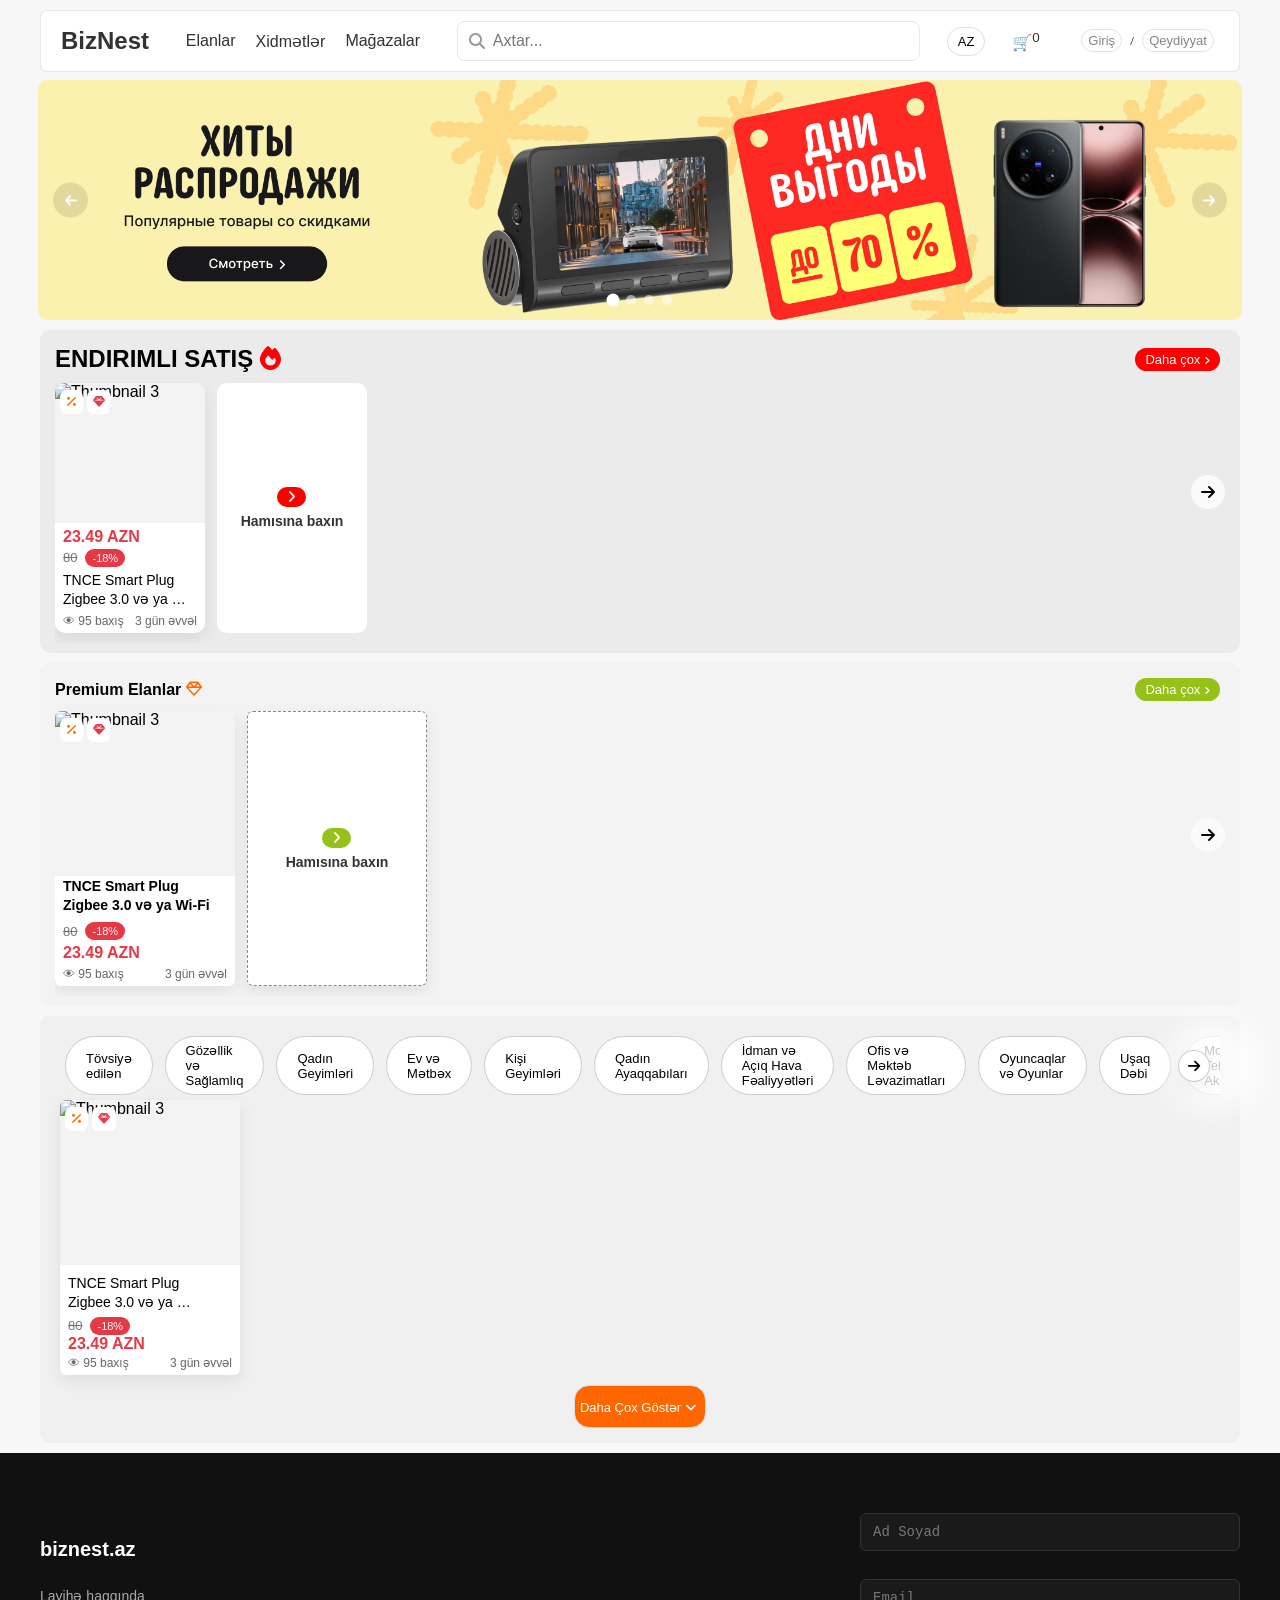
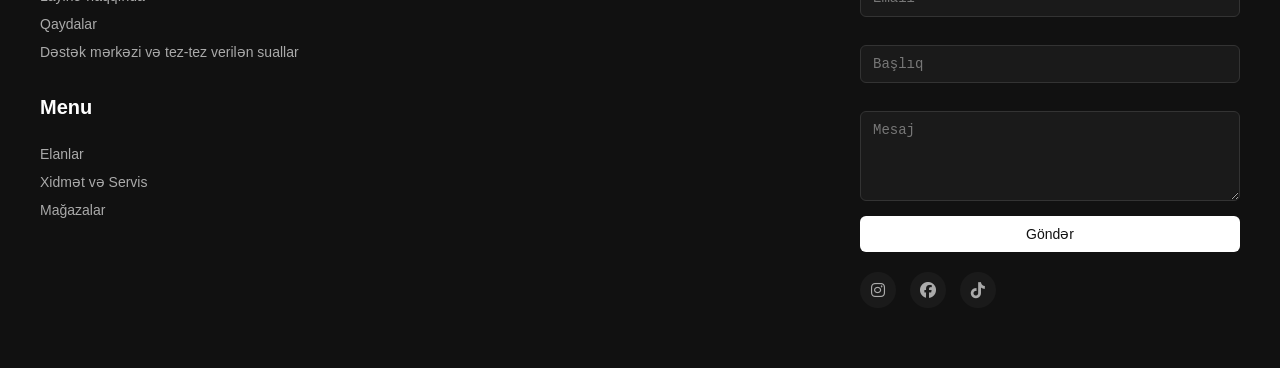
==== index.html @ 7cd404a8 "Update index.html" ====
<!DOCTYPE html>
<html lang="en">
  <head>
    <meta charset="UTF-8" />
    <link rel="stylesheet" href="../css/style.css" />
    <meta name="viewport" content="width=device-width, initial-scale=1.0" />
    <title>BizNest.az Biznesini qur və səndə qazan</title>

    <link
      rel="stylesheet"
      href="https://cdnjs.cloudflare.com/ajax/libs/font-awesome/6.5.0/css/all.min.css"
      crossorigin="anonymous"
      referrerpolicy="no-referrer"
    />
  </head>
  <body>
    <!-- Navbar -->
    <nav>
      <div class="nav-logo"><a href="index.html">BizNest</a></div>
      <div class="nav-section">
        <ul>
          <li><a href="listing.html">Elanlar</a></li>
          <li><a href="service.html">Xidmətlər</a></li>
          <li><a href="shop.html">Mağazalar</a></li>
        </ul>
      </div>

      <div class="nav-search">
        <i class="fa fa-search"></i>
        <input type="text" placeholder="Axtar..." name="search" />
        <button class="search-btn">Axtar</button>
      </div>
      <div class="nav-language">
        <div class="language-dropdown">
          <button class="language-dropbtn">AZ</button>
          <div class="language-dropdown-content">
            <a href="#">RU</a>
            <a href="#">EN</a>
          </div>
        </div>
      </div>
      <div class="nav-basket">
        <a href="../html/basket.html">🛒<sup class="basket-count">0</sup></a>
      </div>
      <div class="nav-auth"><a href="">Giriş</a> / <a href="">Qeydiyyat</a></div>

      <div class="mobile-menu-toggle">☰</div>
    </nav>

    <!-- Top -->
    <!-- =============================================== -->
    <div class="top-go" id="homePageGo">
      <i class="fa-solid fa-angles-up"></i>
    </div>

    <!-- Slider -->
    <!-- =============================================== -->
    <div class="slider-container">
      <div class="slider">
        <div class="slide active transition-fade">
          <a href="" target="_blank"
            ><img src="../img/Sb3c8703e2dda40bcb7cba3b40cbb39a97.jpg" alt="Slider Image 1"
          /></a>
        </div>
        <div class="slide">
          <a href="" target="_blank">
            <img src="../img/Sf6fb794925214e6da2725e05cb0b086co.jpg" alt="Slider Image 2"
          /></a>
        </div>
        <div class="slide">
          <a href="" target="_blank">
            <img src="../img/3aee594c-35b7-4f13-838e-496240efc44e.jpg" alt="Slider Image 2"
          /></a>
        </div>
        <div class="slide">
          <a href="" target="_blank">
            <img src="../img/Sa1764db49e714c8abd85e1c7c9a0e216G.jpg" alt="Slider Image 3"
          /></a>
        </div>
      </div>

      <div class="navigation">
        <button class="nav-btn prev"><i class="fa-solid fa-arrow-left"></i></button>
        <button class="nav-btn next"><i class="fa-solid fa-arrow-right"></i></button>
      </div>

      <div class="dots-container"></div>
    </div>
    <!-- =============================================== -->
    <!-- ENDIRIMLI SATIŞ -->
    <div class="sale-content">
      <div class="cards-header">
        <a href="">
          <div>
            <h2>endirimli satış <i class="fa-solid fa-fire"></i></h2>
          </div>
          <div class="other-products">
            <a href="">Daha çox <i class="fa-solid fa-angle-right"></i></a>
          </div>
        </a>
      </div>
      <div class="right-ox">
        <i class="fa-solid fa-arrow-right"></i>
      </div>
      <div class="sale-cards">
        <div class="mix-card card">
          <div class="premium-card-images">
            <div class="icons">
              <i class="fa-solid fa-percent"></i>
              <i class="fa-solid fa-gem"></i>
            </div>
            <div class="image-indicators"></div>
            <img src="https://picsum.photos/800/400?random=3" alt="Thumbnail 3" />
            <img src="https://picsum.photos/800/400?random=4" alt="Thumbnail 3" />
            <img src="https://picsum.photos/800/400?random=5" alt="Thumbnail 3" />
            <img src="https://picsum.photos/800/400?random=6" alt="Thumbnail 3" />
          </div>
          <div class="card-body">
            <div class="basket">
              <button><i class="fa-solid fa-cart-plus"></i></button>
            </div>
            <a href=""
              ><div class="card-in">
                <div class="price">23.49 AZN</div>
                <div class="pr-card-sale">
                  <span class="old-price">80</span>
                  <span class="discount">-18%</span>
                </div>
                <div class="product-name">TNCE Smart Plug Zigbee 3.0 və ya Wi-Fi</div>
                <div class="card-bottom-info">
                  <p>
                    <span>👁 95 baxış</span>
                    <span>3 gün əvvəl</span>
                  </p>
                </div>
              </div>
            </a>
          </div>
        </div>

        <div class="card see-all-card">
          <a href="">
            <div class="see-all-content">
              <i class="fa-solid fa-angle-right"></i>
              <p>Hamısına baxın</p>
            </div>
          </a>
        </div>
      </div>
    </div>

    <!-- =============================================== -->
    <!-- PREMİUM ELANLAR -->
    <div class="premium-block">
      <div class="premium-block-head">
        <a href="">
          <div>
            <h2>Premium Elanlar <i class="fa-regular fa-gem"></i></h2>
          </div>
          <div class="other-premium-cards">
            <a href="">Daha çox <i class="fa-solid fa-angle-right"></i></a>
          </div>
        </a>
      </div>

      <div class="saga-ox">
        <i class="fa-solid fa-arrow-right"></i>
      </div>
      <div class="premium-cards-lists">
        <div class="mix-card">
          <div class="premium-card-images">
            <div class="icons">
              <i class="fa-solid fa-percent"></i>
              <i class="fa-solid fa-gem"></i>
            </div>
            <div class="image-indicators"></div>
            <img src="https://picsum.photos/800/400?random=3" alt="Thumbnail 3" />
            <img src="https://picsum.photos/800/400?random=4" alt="Thumbnail 3" />
            <img src="https://picsum.photos/800/400?random=5" alt="Thumbnail 3" />
            <img src="https://picsum.photos/800/400?random=6" alt="Thumbnail 3" />
          </div>
          <div class="card-body">
            <div class="basket">
              <button><i class="fa-solid fa-cart-plus"></i></button>
            </div>
            <a href=""
              ><div class="card-in">
                <div class="product-name">TNCE Smart Plug Zigbee 3.0 və ya Wi-Fi</div>

                <div class="pr-card-sale">
                  <span class="old-price">80</span>
                  <span class="discount">-18%</span>
                </div>
                <div class="price">23.49 AZN</div>
                <div class="card-bottom-info">
                  <p>
                    <span>👁 95 baxış</span>
                    <span>3 gün əvvəl</span>
                  </p>
                </div>
              </div>
            </a>
          </div>
        </div>

        <div class="premium-card mix-card a7">
          <a href="">
            <div class="other-premium-list-link">
              <i class="fa-solid fa-angle-right"></i>
              <p>Hamısına baxın</p>
            </div>
          </a>
        </div>
      </div>
    </div>

    <!-- =============================================== -->
    <!-- KATEGORIYALAR BLOKU -->
    <div class="category-block">
      <div class="categories-list">
        <div class="categories">
          <span><a href="">Tövsiyə edilən</a></span>
          <span><a href="">Gözəllik və Sağlamlıq</a></span>
          <span><a href="">Qadın Geyimləri</a></span>
          <span><a href="">Ev və Mətbəx</a></span>
          <span><a href="">Kişi Geyimləri</a></span>
          <span><a href="">Qadın Ayaqqabıları</a></span>
          <span><a href="">İdman və Açıq Hava Fəaliyyətləri</a></span>
          <span><a href="">Ofis və Məktəb Ləvazimatları</a></span>
          <span><a href="">Oyuncaqlar və Oyunlar</a></span>
          <span><a href="">Uşaq Dəbi</a></span>
          <span><a href="">Mobil Telefon və Aksesuarlar</a></span>
          <span><a href="">Komputer və Aksesuarlar</a></span>
          <span><a href="">Elektronika</a></span>
          <span><a href="">Sənaye və Kommersiya</a></span>
          <span><a href="">Ev Heyvanları Ləvazimatları</a></span>
          <span><a href="">Zinət Əşyaları və Aksesuarlar</a></span>
          <span><a href="">Avtomobil</a></span>
          <span><a href="">Musiqi Alətləri</a></span>
          <span><a href="">Çantalar və Baqaj</a></span>
          <span><a href="">Sağlamlıq və Məişət</a></span>
          <span><a href="">Bağ və Bağça</a></span>
          <span><a href="">Alətlər və Ev Təkmilləşdirmə</a></span>
          <span><a href="">Cihazlar</a></span>
          <span><a href="">Körpə və Ana</a></span>
          <span><a href="">Ağıllı Ev</a></span>
          <span><a href="">İncəsənət, Sənətkarlıq və Tikiş</a></span>
          <span><a href="">Kişi Ayaqqabıları</a></span>
          <span><a href="">Uşaq Ayaqqabıları</a></span>
          <span><a href="">Kitablar və Media</a></span>
          <span><a href="">Çimərlik Geyimi</a></span>
          <span><a href="">Mebel</a></span>
          <span><a href="">Kişi Qol Saatlar</a></span>
        </div>
        <div class="category-right-button">
          <i class="fa-solid fa-arrow-right"></i>
        </div>
      </div>

      <div class="mix-card-list">
        <div class="mix-card">
          <div class="premium-card-images">
            <div class="icons">
              <i class="fa-solid fa-percent"></i>
              <i class="fa-solid fa-gem"></i>
            </div>
            <div class="image-indicators"></div>
            <img src="https://picsum.photos/800/400?random=3" alt="Thumbnail 3" />
            <img src="https://picsum.photos/800/400?random=4" alt="Thumbnail 3" />
            <img src="https://picsum.photos/800/400?random=5" alt="Thumbnail 3" />
            <img src="https://picsum.photos/800/400?random=6" alt="Thumbnail 3" />
          </div>
          <div class="card-body">
            <div class="basket">
              <button><i class="fa-solid fa-cart-plus"></i></button>
            </div>
            <a href=""
              ><div class="card-in">
                <div class="product-name">TNCE Smart Plug Zigbee 3.0 və ya Wi-Fi</div>

                <div class="pr-card-sale">
                  <span class="old-price">80</span>
                  <span class="discount">-18%</span>
                </div>
                <div class="price">23.49 AZN</div>
                <div class="card-bottom-info">
                  <p>
                    <span>👁 95 baxış</span>
                    <span>3 gün əvvəl</span>
                  </p>
                </div>
              </div>
            </a>
          </div>
        </div>
      </div>
      <div class="other-mix-cards">
        <button class="other-mix-card-button">
          Daha Çox Göstər<i class="fa-solid fa-angle-down"></i>
        </button>
      </div>
    </div>

    <!-- =============================================== -->
    <!-- FOOTER -->

    <footer>
      <div class="footer-info">
        <h3>biznest.az</h3>
        <p><a href="">Layihə haqqında</a></p>
        <p><a href="">Qaydalar</a></p>
        <p><a href="">Dəstək mərkəzi və tez-tez verilən suallar </a></p>

        <h3>Menu</h3>
        <p><a href="listing.html">Elanlar</a></p>
        <p><a href="service.html">Xidmət və Servis</a></p>
        <p><a href="shop.html">Mağazalar</a></p>
      </div>
      <div class="footer-contact">
        <form action="">
          <input type="text" placeholder="Ad Soyad" /><br />
          <input type="email" placeholder="Email" /><br />
          <input type="text" placeholder="Başlıq" /><br />
          <textarea placeholder="Mesaj"></textarea>
          <button class="message-send">Göndər</button>
        </form>
        <div class="sosial-media">
          <a href=""><i class="fa-brands fa-instagram"></i></a>
          <a href=""><i class="fa-brands fa-facebook"></i></a>
          <a href=""><i class="fa-brands fa-tiktok"></i></a>
        </div>
      </div>
    </footer>

    <script src="../js/navbar.js"></script>
    <script src="../js/slider.js"></script>
    <script src="../js/sale-cards.js"></script>
    <script src="../js/premium-cards.js"></script>
    <script src="../js/categories.js"></script>
    <script src="../js/back-to-top.js"></script>
    <script src="../js/main.js"></script>

  </body>
</html>
---- css/style.css ----
* {
  margin: 0;
  padding: 0;
  box-sizing: border-box;
}

body {
  font-family: 'Arial', sans-serif;
  background-color: rgba(240, 240, 240, 0.5);
}

nav {
  display: flex;
  justify-content: space-between;
  align-items: center;
  padding: 10px 20px;
  font-family: sans-serif;

  position: fixed;
  top: 10px;
  left: 40px;

  width: calc(100% - 80px);
  z-index: 1000;

  background-color: rgba(255, 255, 255, 0.9);
  border: 1px solid rgba(220, 220, 220, 0.7);
  border-radius: 7px;

  /* ✨ əsas hissə */
  transform: translateY(-120%);
  transition: transform 0.35s ease;
}

nav.show {
  transform: translateY(0);
}

nav a {
  text-decoration: none;
  color: rgba(50, 50, 50, 1);
}

.nav-logo {
  font-weight: bold;
  font-size: 24px;
}

.nav-section ul {
  list-style: none;
  display: flex;
  gap: 20px;
  margin: 0;
  padding: 0;
}

.nav-section ul li a {
  text-decoration: none;
  color: rgba(50, 50, 50, 1);
  transition: color 0.3s;
}

.nav-section ul li a:hover {
  color: #256f46;
}

.nav-search {
  display: flex;
  align-items: center;
  position: relative;
  width: 40%;
}

.nav-search input:focus {
  border-color: rgba(59, 70, 229, 0.5);
  box-shadow: 0 0 0 1px rgba(79, 70, 229, 0.25);
}

.nav-search input {
  padding: 10px 90px 10px 35px;
  border: none;
  width: 100%;
  font-size: 16px;
  border-radius: 8px;
  outline: none;
  background-color: white;
  border: 1px solid rgba(230, 230, 230, 1);
}

.nav-search i {
  position: absolute;
  left: 12px;
  top: 50%;
  transform: translateY(-50%);
  color: #999;
}

.search-btn {
  position: absolute;
  right: 6px;
  top: 50%;
  transform: translateY(-50%);
  border: none;
  background: #2e8b57;
  color: #fff;
  padding: 6px 14px;
  border-radius: 6px;
  cursor: pointer;
  font-size: 14px;

  opacity: 0;
  pointer-events: none;
  transition: 0.2s;
}

.search-btn.active {
  opacity: 1;
  pointer-events: auto;
}

.search-btn:hover {
  background: #256f46;
}

.language-dropbtn {
  border: 1px solid #ddd;
  border-radius: 20px;
  padding: 6px 10px;
  font-size: 13px;
  cursor: pointer;
  margin: 0 -10px;
  background-color: #fff;
}

.language-dropdown {
  position: relative;
}

.language-dropdown-content {
  display: none;
  position: absolute;
  background-color: #f9f9f9;
  min-width: 15px;
  left: -15px;
  box-shadow: 0px 8px 16px 0px rgba(0, 0, 0, 0.2);
  font-size: 12px;
  border: 1px solid #ddd;
  border-radius: 20px;
}

.language-dropdown-content a {
  color: black;
  padding: 12px 16px;
  text-decoration: none;
  display: block;
}

.language-dropdown-content a:hover {
  background-color: #f1f1f1;
  border-radius: 20px;
}

.language-dropdown:hover .language-dropdown-content {
  display: block;
}

.nav-auth {
  font-size: 13px;
  font-family: 'Montserrat';
}

.nav-auth a {
  color: rgba(50, 50, 50, 0.6);
  margin: 0 5px;
  font-family: 'Montserrat', sans-serif;
  text-decoration: none;
  border: 1px solid rgba(200, 200, 200, 0.5);
  padding: 3px 6px;
  border-radius: 20px;
}

.mobile-menu-toggle {
  display: none;
  font-size: 28px;
  cursor: pointer;
  color: rgba(50, 50, 50, 1);
}

/* =================================================== */
.top-go {
  position: fixed;
  right: 2px;
  bottom: 20px;
  background-color: #333;
  color: #fff;
  padding: 10px 7px;
  border-radius: 5px;
  cursor: pointer;
  display: none;
  z-index: 9999;
  transition: all 0.2s;
}

.top-go:hover {
  transform: scale(1.1);
  background-color: #000;
}

.top-go i {
  font-size: 12px;
}
/* =================================================== */

.slider-container {
  width: 94%;
  margin-left: 3%;
  position: relative;
  overflow: hidden;
  border-radius: 10px;
  margin-top: 80px;
}

.slider {
  position: relative;
  height: 240px;
}

.slide {
  position: absolute;
  inset: 0;
  opacity: 0;
  transition: opacity 0.5s ease;
}

.slide.active {
  opacity: 1;
  z-index: 2;
}

.slide img {
  width: 100%;
  height: 100%;
  object-fit: cover;
  transition: all 0.2s;
}

.slide img:hover {
  transform: scale(1.01);
}
.navigation {
  position: absolute;
  inset: 0;
  pointer-events: none;
  z-index: 10;
}

.nav-btn {
  position: absolute;
  top: 50%;
  transform: translateY(-50%);
  width: 35px;
  height: 35px;
  border-radius: 50%;
  border: none;
  background: rgba(0, 0, 0, 0.1);
  color: #fff;
  backdrop-filter: blur(4px);
  transition: 0.3s;
  cursor: pointer;
  font-size: 14px;
  pointer-events: auto;
}

.nav-btn:hover {
  background: rgba(0, 0, 0, 0.65);
  transform: translateY(-50%) scale(1.1);
}

.nav-btn.prev {
  left: 15px;
}

.nav-btn.next {
  right: 15px;
}

.dots-container {
  position: absolute;
  bottom: 15px;
  width: 100%;
  display: flex;
  justify-content: center;
  gap: 8px;
  z-index: 10;
}

.dot {
  width: 10px;
  height: 10px;
  background: rgba(255, 255, 255, 0.5);
  border-radius: 50%;
  cursor: pointer;
}

.dot.active {
  background: #fff;
  transform: scale(1.3);
}

/* ==================================================================================== */

.sale-content {
  width: calc(100% - 80px);
  margin: 10px 40px;
  height: auto;
  border-radius: 10px;
  padding: 15px 20px 10px 15px;
  position: relative;
}
.premium-block {
  width: calc(100% - 80px);
  margin: 10px 40px;
  height: auto;
  border-radius: 10px;
  padding: 15px 20px 10px 15px;
  position: relative;
}

.sale-content {
  background-color: rgb(235, 235, 235);
}

.premium-block {
  background-color: rgba(235, 235, 235, 0.4);
}

.cards-header {
  display: flex;
  justify-content: space-between;
  align-items: center;
}
.premium-block-head {
  display: flex;
  justify-content: space-between;
  align-items: center;
}
.cards-header h2 {
  text-transform: uppercase;
}
.cards-header a {
  text-decoration: none;
  color: black;
}

.premium-block-head a {
  text-decoration: none;
  color: black;
}
.other-products {
  background: rgb(255, 0, 0);
  padding: 4px 10px;
  font-size: 13px;
  border-radius: 15px;
}
.other-premium-cards {
  padding: 4px 10px;
  font-size: 13px;
  border-radius: 15px;
  background: rgb(150, 193, 25);
}

.other-products a {
  text-decoration: none;
  color: white;
}

.other-premium-cards a {
  text-decoration: none;
  color: white;
}
.other-products i {
  font-size: 10px;
}

.other-premium-cards i {
  font-size: 10px;
}

.fa-fire {
  color: rgba(255, 0, 0);
}

.sale-cards {
  display: flex;
  gap: 12px;
  overflow-x: auto;
  padding: 10px 0;
  scroll-behavior: smooth;
  flex-wrap: nowrap;
}

.premium-cards-lists {
  display: flex;
  gap: 12px;
  overflow-x: auto;
  padding: 10px 0;
  scroll-behavior: smooth;
  flex-wrap: nowrap;
}

.premium-cards-lists .mix-card {
  flex-shrink: 0;
}

.sale-cards::-webkit-scrollbar {
  height: 4px;
  width: 10%;
}

.premium-cards-lists::-webkit-scrollbar {
  height: 4px;
  width: 10%;
}
.sale-cards::-webkit-scrollbar-thumb {
  background: #ccc;
  border-radius: 10px;
}

.premium-cards-lists::-webkit-scrollbar-thumb {
  background: #ccc;
  border-radius: 10px;
}

.sale-cards .card {
  flex-shrink: 0;
  background: #fff;
  border-radius: 10px;
  overflow: hidden;
  font-family: Arial, sans-serif;
  transition: transform 0.25s, box-shadow 0.25s;
}

.mix-card {
  width: 180px;
  background: #fff;
  border-radius: 6px;
  overflow: hidden;
  position: relative;
  box-shadow: 0 6px 16px rgba(0, 0, 0, 0.08);
  transition: 0.25s ease;
}

.sale-cards .card {
  width: 150px;
}

.sale-cards .card:hover {
  transform: translateY(-2px);
  box-shadow: 0 1px 10px rgba(0, 0, 0, 0.12);
}

.mix-card:hover {
  transform: translateY(-2px);
  box-shadow: 0 1px 10px rgba(0, 0, 0, 0.12);
}

.discount {
  background: #e63946;
  color: #fff;
  font-size: 11px;
  padding: 3px 7px;
  border-radius: 12px;
}

.card-body a {
  height: 100%;
  text-decoration: none;
  color: inherit;
}

.card-in {
  display: flex;
  flex-direction: column;
  justify-content: space-between;
  height: 110px;
  padding: 5px 8px;
}

.price {
  font-size: 16px;
  font-weight: 700;
  color: #e63946;
  margin-bottom: 2px;
}

.old-price {
  font-size: 13px;
  color: rgba(103, 103, 103, 0.88);
  text-decoration: line-through;
}

.product-name {
  font-size: 14px;
  font-weight: 500;
  line-height: 1.35;
  display: -webkit-box;
  -webkit-line-clamp: 2;
  -webkit-box-orient: vertical;
  overflow: hidden;
}

.product-name {
  margin: 4px 0;
  max-width: 132px;
  font-weight: 400;
}

.pr-card-sale {
  display: flex;
  gap: 8px;
  align-items: center;
}

.card-bottom-info p {
  display: flex;
  justify-content: space-between;
  font-size: 12px;
  color: #666;
  align-items: center;
}

.basket {
  position: absolute;
  right: 5px;
  top: 3px;
  z-index: 10;
}

.basket button {
  width: 35px;
  height: 35px;
  background: #111;
  color: #ffffff;
  border: none;
  border-radius: 50%;
  cursor: pointer;
  opacity: 0;
  transition: 0.2s;
}

.mix-card:hover .basket button {
  opacity: 1;
}

.premium-cards-lists .product-name {
  margin: -4px 0 4px 0;
  font-weight: 600;
  max-width: 172px;
}

.right-ox,
.saga-ox {
  position: absolute;
  top: 50%;
  right: 15px;
  transform: translateY(-50%);
  z-index: 10;
  cursor: pointer;
}
.saga-ox i,
.right-ox i {
  padding: 9px 10px;
  background-color: rgba(250, 250, 250, 1);
  border-radius: 50%;
}

.see-all-card {
  flex-shrink: 0;
  display: flex;
  align-items: center;
  justify-content: center;
}

.a7 {
  flex-shrink: 0;
  display: flex;
  align-items: center;
  justify-content: center;
  border: 1px dashed #888 !important;
  min-width: 180px;
}

.see-all-card {
  min-width: 140px;
}

.see-all-card a {
  text-decoration: none;
}

.a7 a {
  text-decoration: none;
}

.see-all-content {
  display: flex;
  flex-direction: column;
  align-items: center;
  justify-content: center;
  gap: 6px;
  padding: 10px;
  text-align: center;
}

.other-premium-list-link {
  display: flex;
  flex-direction: column;
  align-items: center;
  justify-content: center;
  gap: 6px;
  padding: 10px;
  text-align: center;
}

.see-all-content i {
  font-size: 14px;
  color: white;
  padding: 3px 10px;
  border-radius: 10px;
}

.other-premium-list-link i {
  font-size: 14px;
  color: white;
  padding: 3px 10px;
  border-radius: 10px;
  background-color: rgb(150, 193, 25);
}

.see-all-content i {
  background-color: red;
}

.see-all-content p {
  font-size: 14px;
  font-weight: 600;
  color: #333;
  margin: 0;
}

.other-premium-list-link p {
  font-size: 14px;
  font-weight: 600;
  color: #333;
  margin: 0;
}

.premium-block-head h2 {
  font-size: 16px;
}

.premium-block .fa-gem {
  color: #ff6600;
}

/* ========================================================= */

.category-block {
  width: calc(100% - 80px);
  margin: 10px 40px;
  background-color: #f0f0f0;
  border-radius: 10px;
  padding: 15px 20px;
  position: relative;
}

.categories::-webkit-scrollbar {
  display: none;
}

.categories {
  display: flex;
  flex: 1;
  gap: 12px;
  overflow-x: auto;
  padding: 5px;
}
.categories-list {
  display: flex;
  align-items: center;
  position: relative;
}

.categories::-webkit-scrollbar {
  display: none;
}

.categories span {
  display: flex;
  align-items: center;
  justify-content: center;
  border: 1px solid #ccc;
  border-radius: 30px;
  background: #fff;
  max-width: 280px;
}

.categories span a {
  text-decoration: none;
  color: #000;
  font-size: 13px;
  overflow: hidden;
  padding: 6px 20px;
  white-space: normal;
  word-break: keep-all;
}

.categories span:hover {
  background-color: #000;
}

.categories span:hover a {
  color: #fff;
}

.category-right-button {
  position: absolute;
  right: 10px;
  top: 50%;
  transform: translateY(-50%);
  background-color: #fff;
  color: #000;
  padding: 8px 9px;
  border-radius: 50%;
  cursor: pointer;
  display: flex;
  align-items: center;
  justify-content: center;
  z-index: 10;
  border: 1px solid rgba(0, 0, 0, 0.2);
  box-shadow: 20px 0px 30px 30px rgba(255, 255, 255, 0.8), 5px 5px 20px rgba(0, 0, 0, 0.25);
  transition: background-color 0.2s, transform 0.2s;
}

.category-right-button:hover {
  background-color: #f0f0f0;
  transform: translateY(-50%) scale(1.05);
}

.category-right-button i {
  font-size: 14px;
  transition: transform 0.2s;
}

.category-right-button:hover i {
  transform: scale(1.2);
}

/* ========================================================= */
/* ========================================================= */
/* ========================================================= */

.mix-card-list {
  display: grid;
  grid-template-columns: repeat(auto-fill, 180px);
  gap: 18px 10px;
  justify-content: start;
}

.sale-cards .premium-card-images {
  height: 140px;
}

.premium-card-images {
  height: 165px;
  position: relative;
  background: #f3f3f3;
}

.premium-card-images img {
  position: absolute;
  inset: 0;
  width: 100%;
  height: 100%;
  object-fit: cover;
  opacity: 0;
  transition: opacity 0.2s ease;
}

.image-indicators {
  position: absolute;
  top: 2px;
  left: 6px;
  right: 6px;
  display: flex;
  gap: 4px;
  z-index: 5;
  opacity: 0;
  transition: opacity 0.2s ease;
}

.icons {
  position: absolute;
  top: 7px;
  left: 5px;
  display: flex;
  z-index: 10;
  gap: 4px;
}

.icons .fa-gem {
  padding: 6px 6px;
  color: #e63946;
}

.icons .fa-percent {
  padding: 5px 7px;
  color: #fb7701;
}

.icons i {
  background: #fff;
  font-size: 12px;
  border-radius: 7px;
  display: grid;
  justify-content: center;
  align-items: center;
}

.premium-card-images:hover .image-indicators {
  opacity: 1;
}

.image-indicators span {
  flex: 1;
  height: 2px;
  background-color: rgba(255, 255, 255, 0.2);
  overflow: hidden;
  border-radius: 2px;
}

.image-indicators span::after {
  content: '';
  display: block;
  height: 100%;
  width: 0%;
  background-color: #fff;
  transition: width 0.15s ease;
}

.image-indicators span.active::after {
  width: 100%;
}

.premium-card-images img:first-of-type {
  opacity: 1;
}

.other-mix-card-button {
  display: block;
  max-width: 160px;
  height: 43px;
  margin: 10px auto 0;
  padding: 12px 5px;
  font-size: 13px;
  font-weight: 500;
  position: relative;
  color: #fff;
  background: #ff6600;
  border: 1px solid #ddd;
  border-radius: 15px;

  cursor: pointer;
  transition: background-color 0.25s ease, color 0.25s ease, box-shadow 0.25s ease,
    transform 0.2s ease;
}

.other-mix-card-button:hover:not(:disabled) {
  background-color: #cc5200;
  color: #fff;
  transform: scale(1.04);
}

.other-mix-card-button.loading {
  pointer-events: none;
  opacity: 0.5;
}

.fa-angle-down {
  margin: 3px 4px;
}

.other-mix-cards {
  text-align: center;
}
/* ================================================================ */

footer {
  background: #111;
  color: #ccc;
  padding: 60px 40px;

  display: flex;
  justify-content: space-between;
  gap: 60px;
  flex-wrap: wrap;
}
footer a {
  text-decoration: none;
}

.footer-info {
  max-width: 300px;
}

.footer-info h3 {
  font-size: 20px;
  margin-bottom: 16px;
  color: #fff;
  padding: 25px 0 10px;
}

.footer-info p {
  margin-bottom: 10px;
}

.footer-info a {
  color: #aaa;
  text-decoration: none;
  font-size: 14px;
  transition: color 0.25s ease;
}

.footer-info a:hover {
  color: #fff;
}

.footer-contact {
  max-width: 380px;
  width: 100%;
}

.footer-contact form {
  display: flex;
  flex-direction: column;
  gap: 5px;
}

.footer-contact input {
  background: #1a1a1a;
  border: 1px solid #333;
  border-radius: 6px;

  padding: 10px 12px;
  font-size: 14px;
  color: #eee;
  font-family: 'Courier New', Courier, monospace;
}

.footer-contact textarea {
  background: #1a1a1a;
  border: 1px solid #333;
  border-radius: 6px;

  padding: 10px 12px;
  font-size: 14px;
  color: #eee;
  font-family: 'Courier New', Courier, monospace;
  min-height: 90px;
  resize: vertical;
}

.footer-contact textarea::placeholder {
  color: #777;
}

.footer-contact textarea:focus {
  outline: none;
  border-color: #555;
}

.footer-contact input::placeholder {
  color: #777;
}

.footer-contact input:focus {
  outline: none;
  border-color: #555;
}
.message-send {
  margin-top: 10px;

  background: #fff;
  color: #111;
  border: none;
  border-radius: 6px;

  padding: 10px;
  font-size: 14px;
  font-weight: 500;
  cursor: pointer;

  transition: background 0.25s ease, transform 0.2s ease;
}

.message-send:hover {
  background: #ddd;
  transform: translateY(-2px);
}

.sosial-media {
  margin-top: 20px;
  display: flex;
  gap: 14px;
}

.sosial-media a {
  width: 36px;
  height: 36px;

  display: flex;
  align-items: center;
  justify-content: center;

  border-radius: 50%;
  background: #1a1a1a;
  color: #aaa;

  transition: background 0.25s ease, color 0.25s ease, transform 0.2s ease;
}

.sosial-media a:hover {
  background: #fff;
  color: #111;
  transform: translateY(-2px);
}

.basket:active i {
  color: #997a00;
}
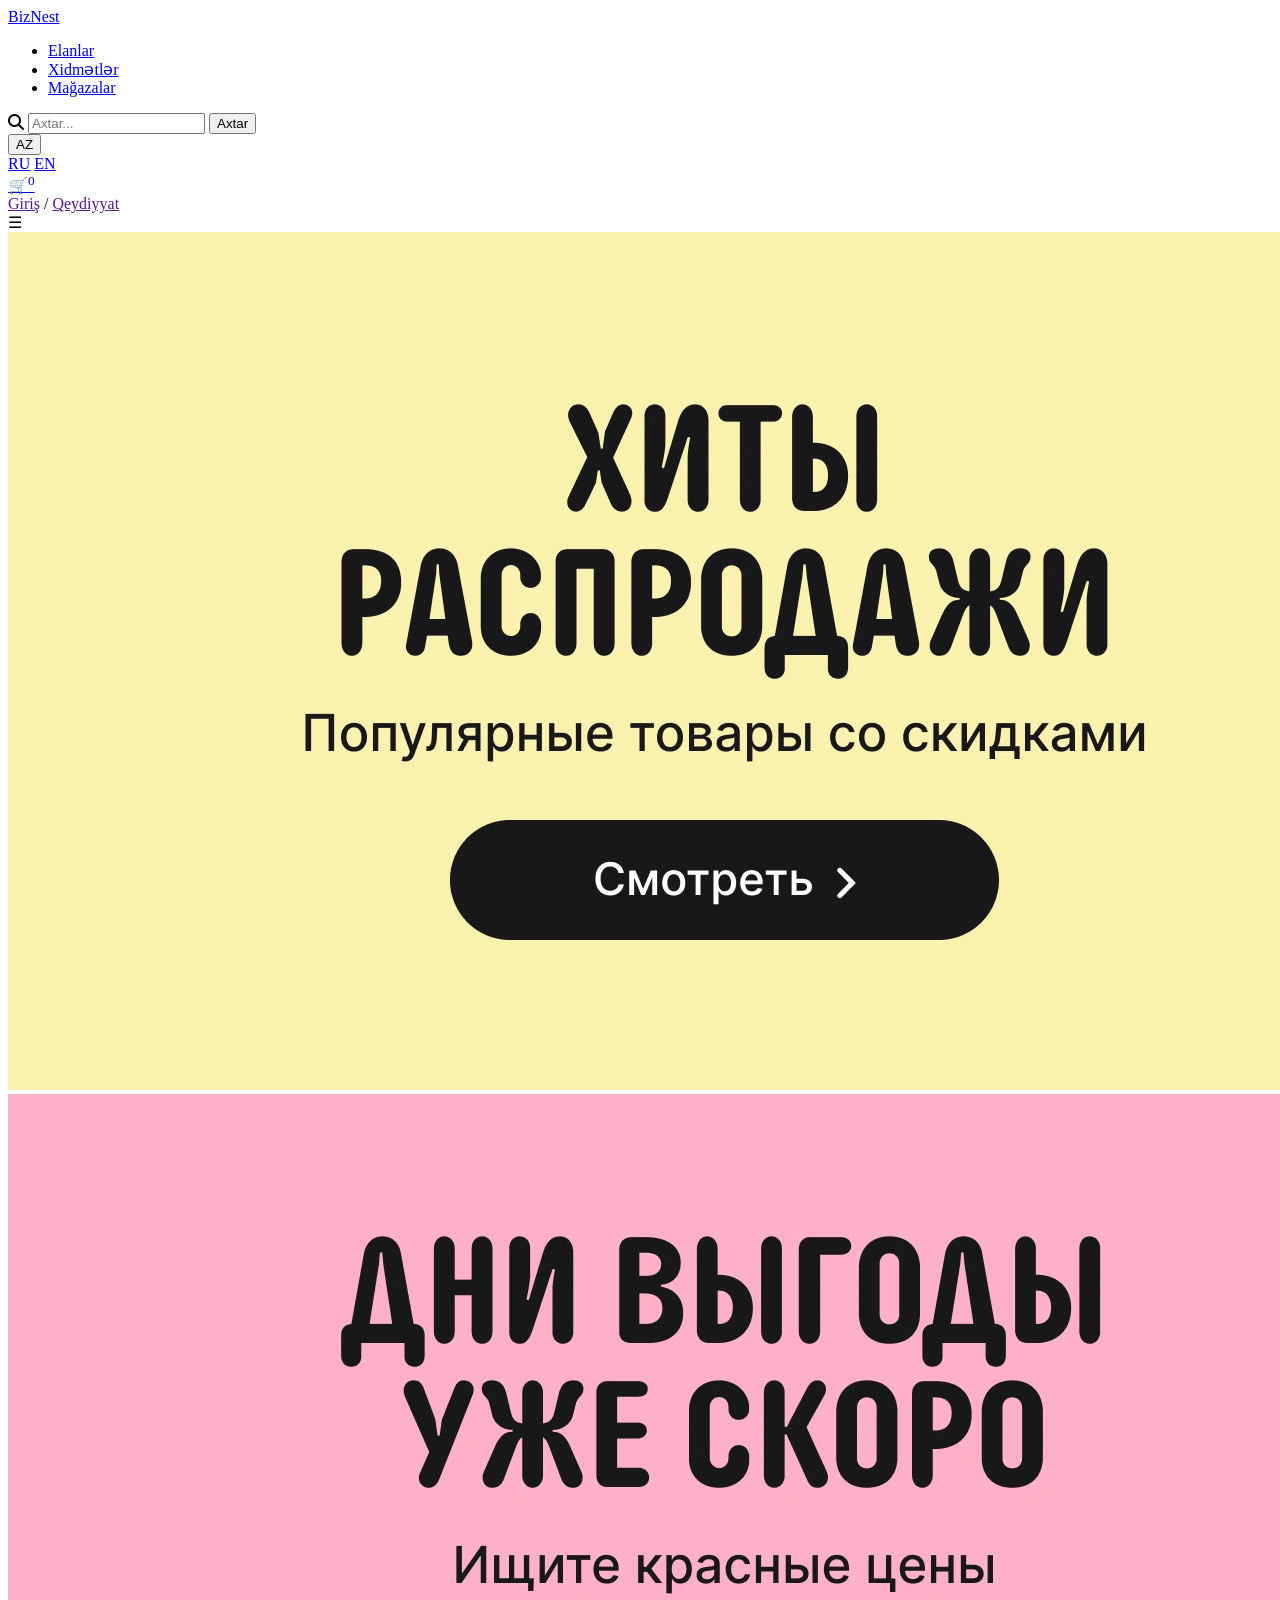
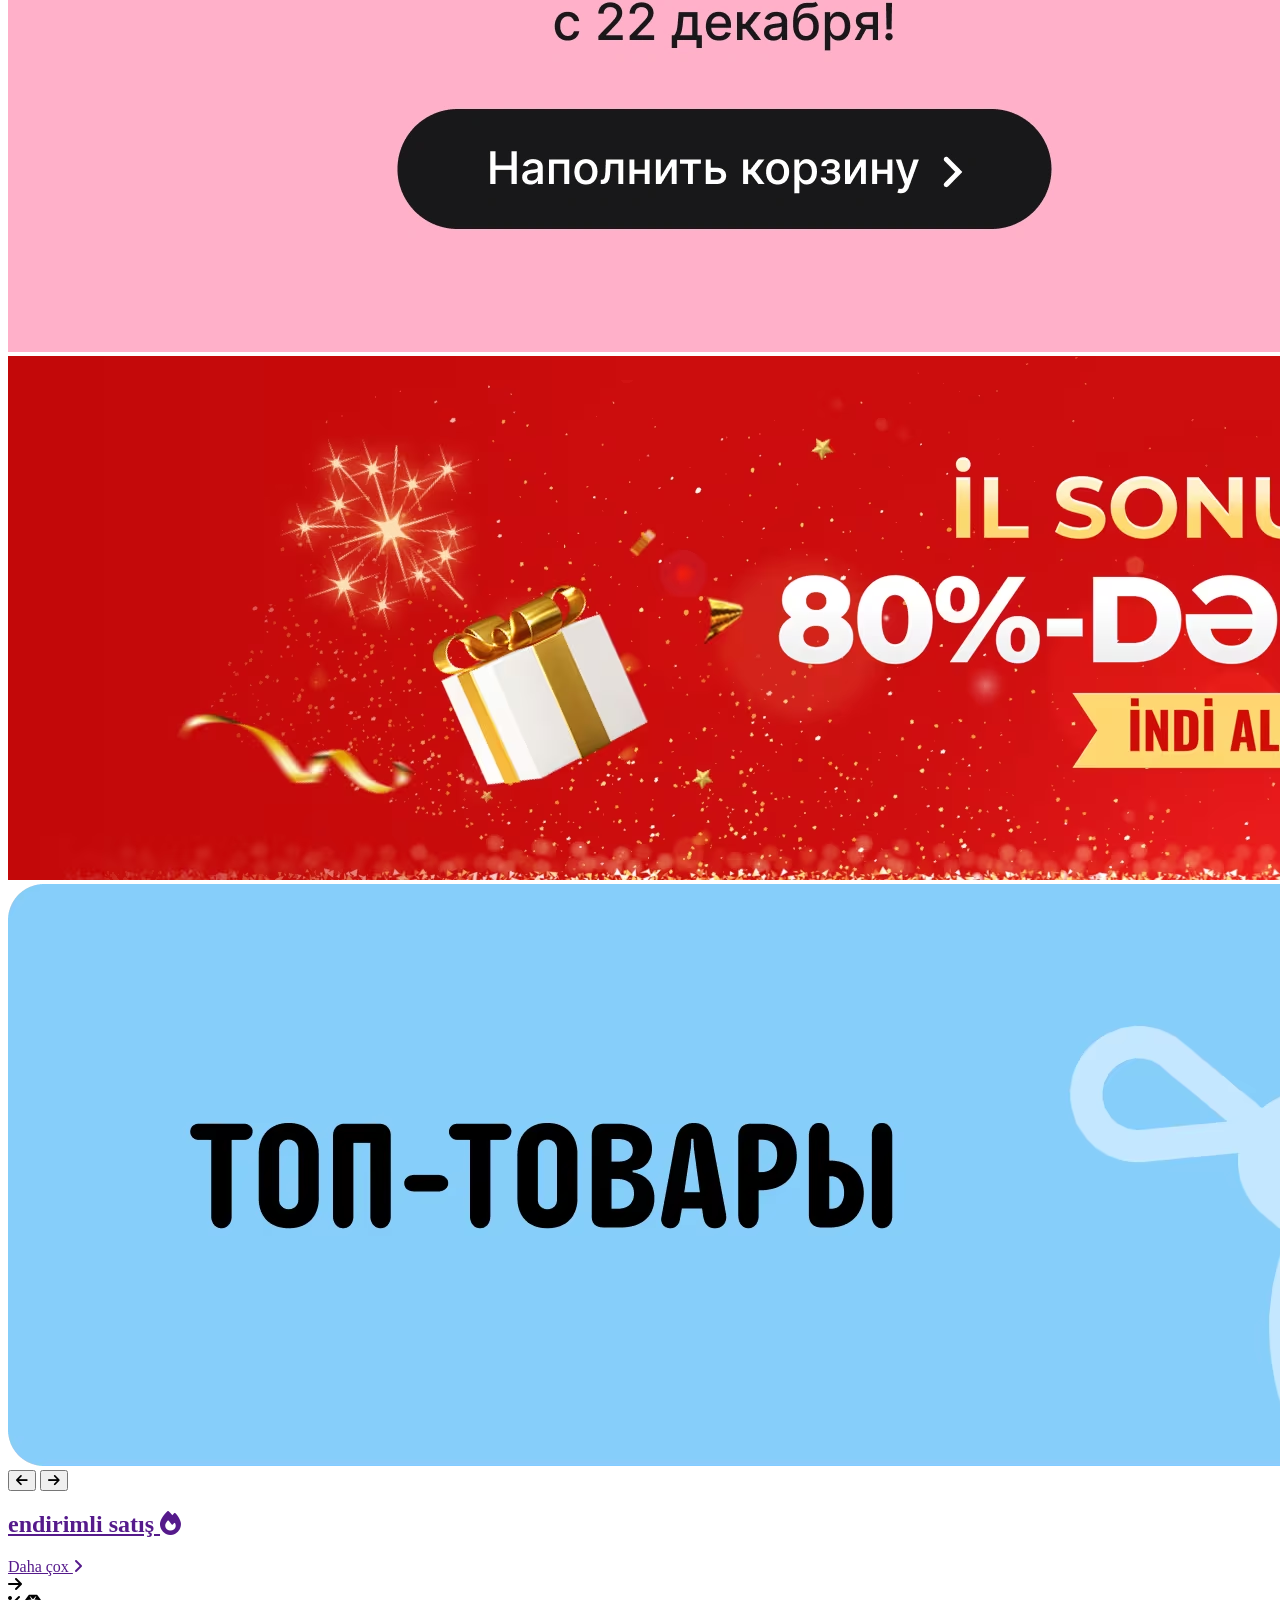
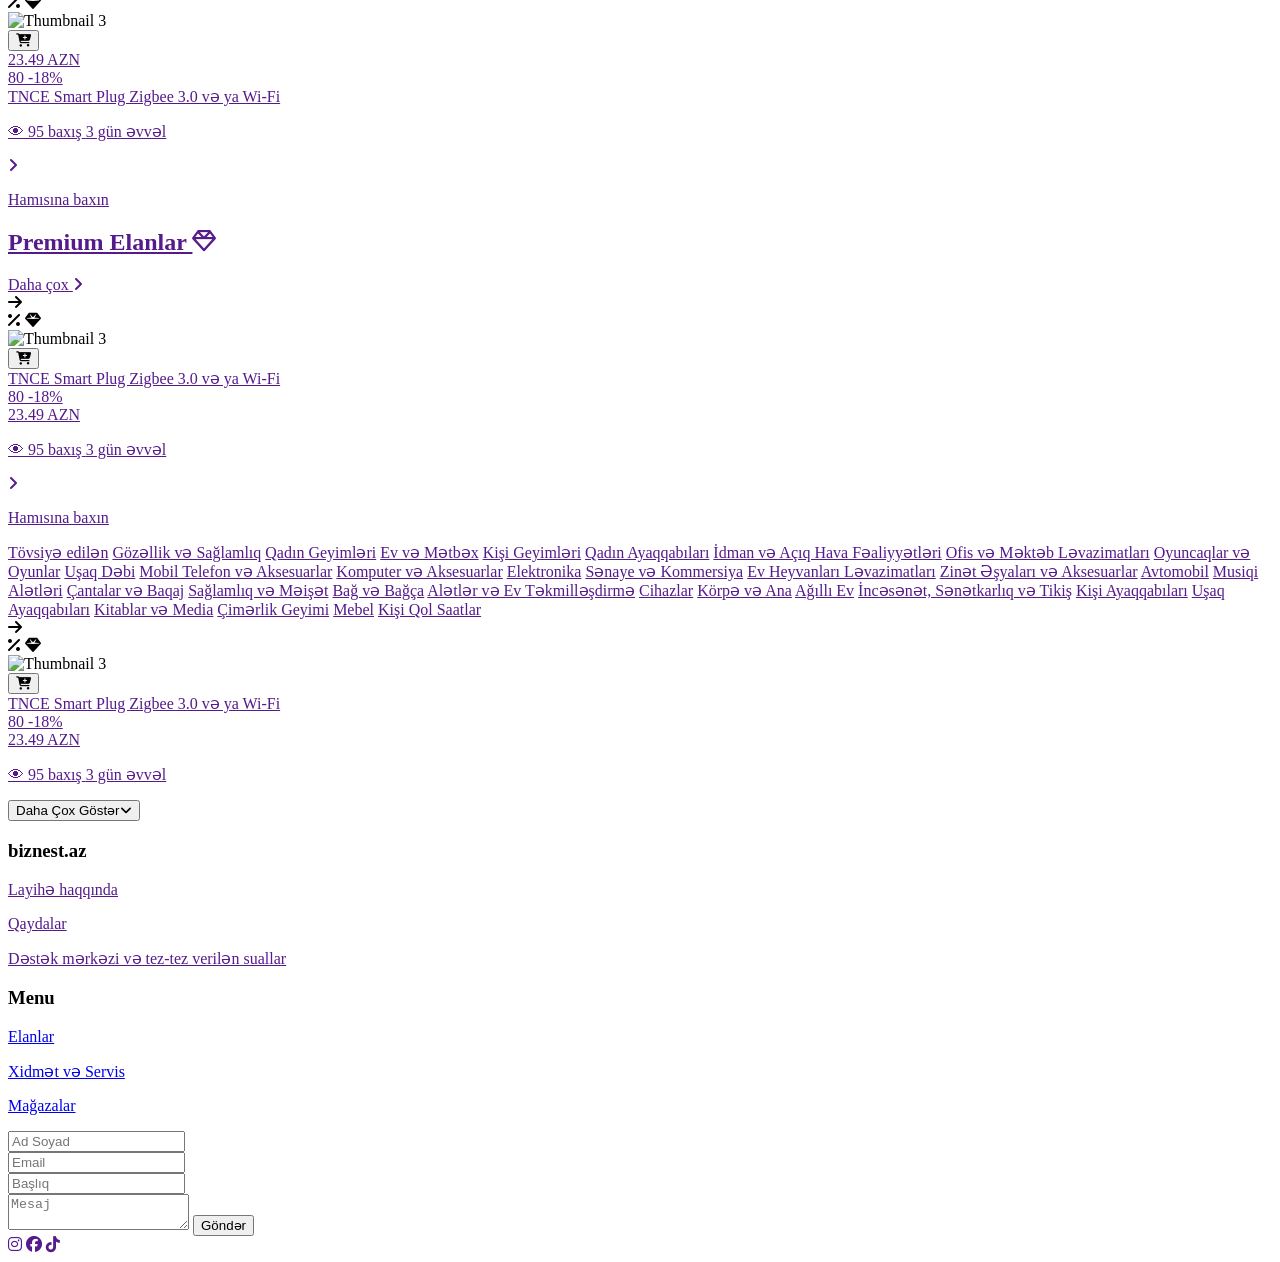
==== commit efc441db: "Update index.html" ====
--- a/index.html
+++ b/index.html
@@ -2,7 +2,7 @@
 <html lang="en">
   <head>
     <meta charset="UTF-8" />
-    <link rel="stylesheet" href="../css/style.css" />
+    <link rel="stylesheet" href="style.css" />
     <meta name="viewport" content="width=device-width, initial-scale=1.0" />
     <title>BizNest.az Biznesini qur və səndə qazan</title>
 
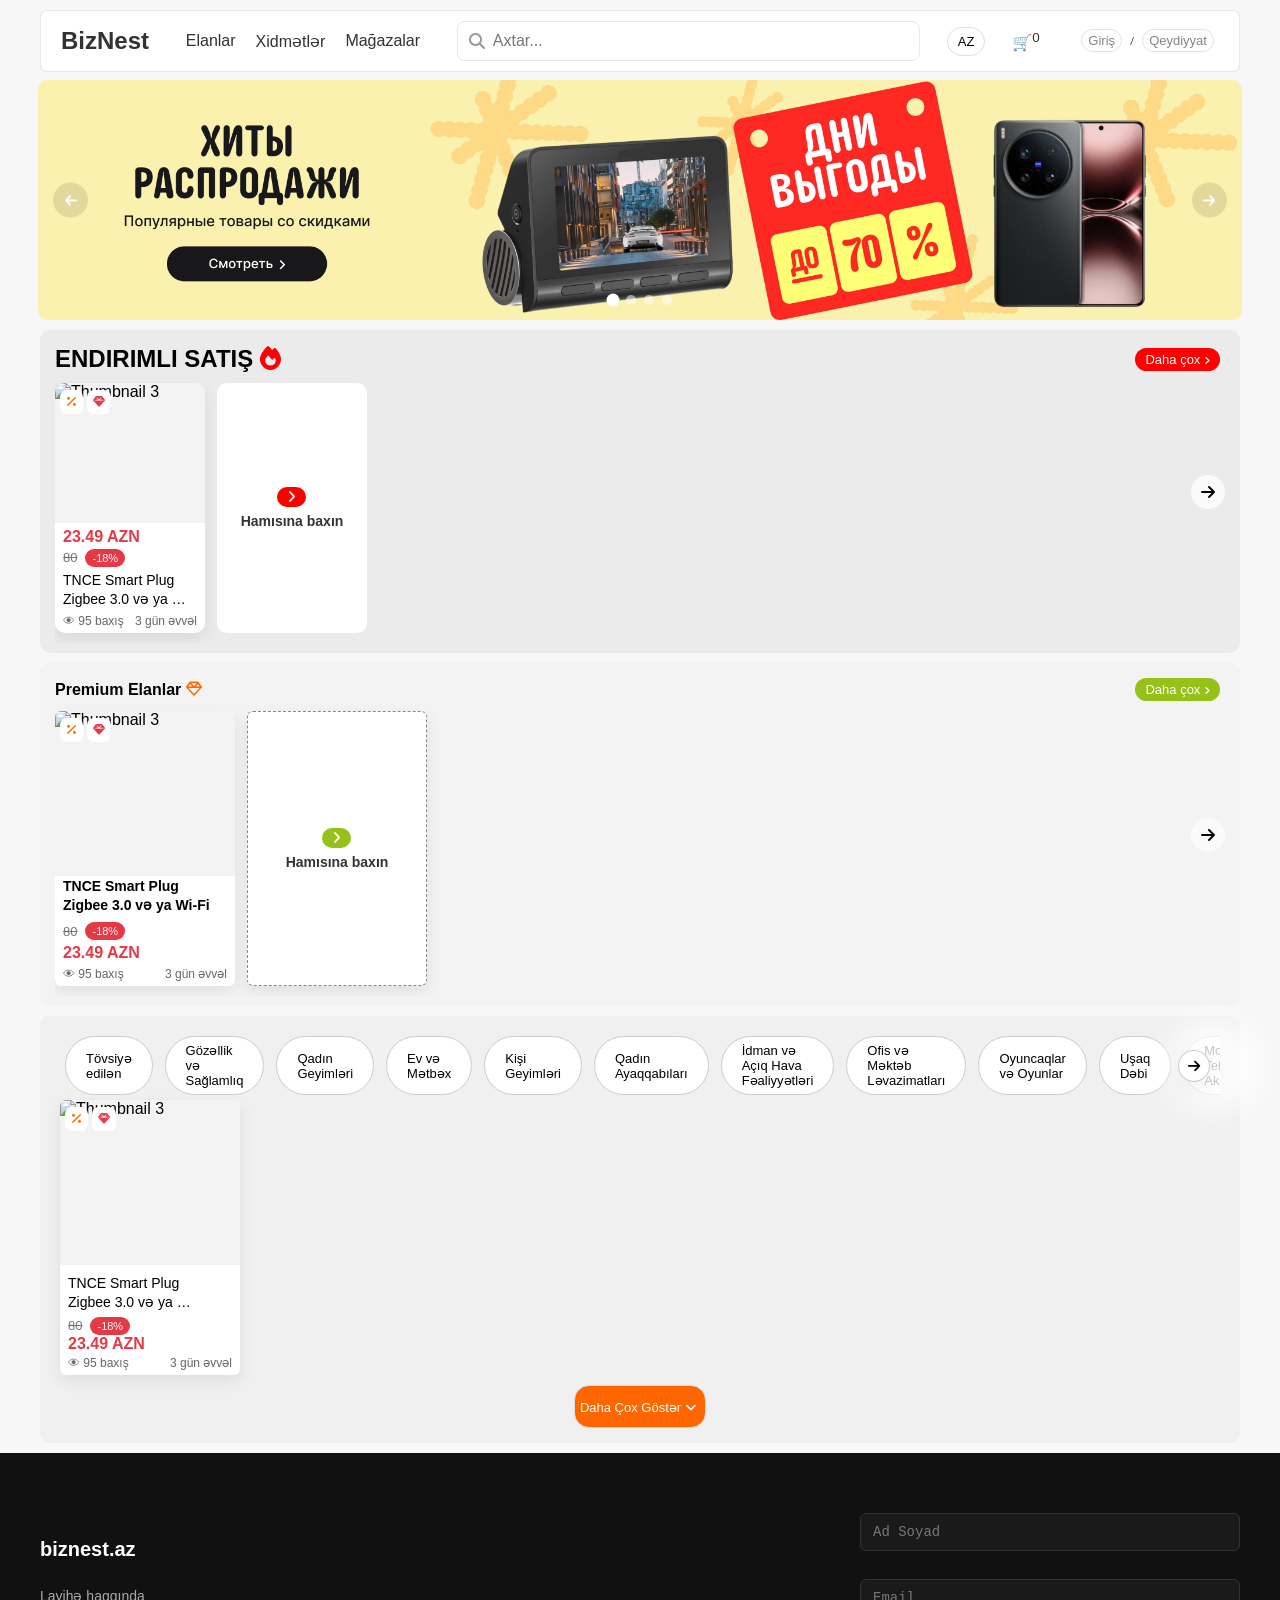
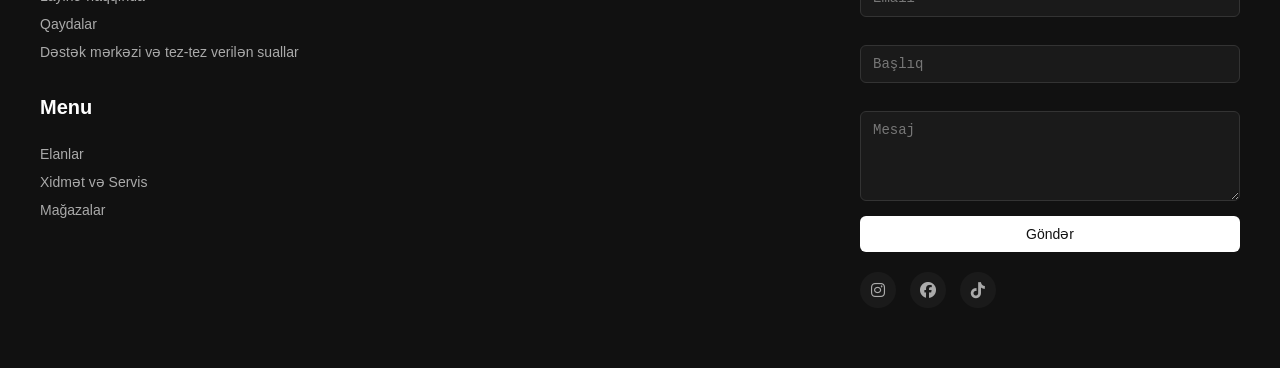
==== commit 0f8a398a: "Update index.html" ====
--- a/index.html
+++ b/index.html
@@ -2,7 +2,7 @@
 <html lang="en">
   <head>
     <meta charset="UTF-8" />
-    <link rel="stylesheet" href="style.css" />
+    <link rel="stylesheet" href="../css/style.css" />
     <meta name="viewport" content="width=device-width, initial-scale=1.0" />
     <title>BizNest.az Biznesini qur və səndə qazan</title>
 
--- a/css/style.css
+++ b/css/style.css
@@ -0,0 +1,1040 @@
+* {
+  margin: 0;
+  padding: 0;
+  box-sizing: border-box;
+}
+
+body {
+  font-family: 'Arial', sans-serif;
+  background-color: rgba(240, 240, 240, 0.5);
+}
+
+nav {
+  display: flex;
+  justify-content: space-between;
+  align-items: center;
+  padding: 10px 20px;
+  font-family: sans-serif;
+
+  position: fixed;
+  top: 10px;
+  left: 40px;
+
+  width: calc(100% - 80px);
+  z-index: 1000;
+
+  background-color: rgba(255, 255, 255, 0.9);
+  border: 1px solid rgba(220, 220, 220, 0.7);
+  border-radius: 7px;
+
+  /* ✨ əsas hissə */
+  transform: translateY(-120%);
+  transition: transform 0.35s ease;
+}
+
+nav.show {
+  transform: translateY(0);
+}
+
+nav a {
+  text-decoration: none;
+  color: rgba(50, 50, 50, 1);
+}
+
+.nav-logo {
+  font-weight: bold;
+  font-size: 24px;
+}
+
+.nav-section ul {
+  list-style: none;
+  display: flex;
+  gap: 20px;
+  margin: 0;
+  padding: 0;
+}
+
+.nav-section ul li a {
+  text-decoration: none;
+  color: rgba(50, 50, 50, 1);
+  transition: color 0.3s;
+}
+
+.nav-section ul li a:hover {
+  color: #256f46;
+}
+
+.nav-search {
+  display: flex;
+  align-items: center;
+  position: relative;
+  width: 40%;
+}
+
+.nav-search input:focus {
+  border-color: rgba(59, 70, 229, 0.5);
+  box-shadow: 0 0 0 1px rgba(79, 70, 229, 0.25);
+}
+
+.nav-search input {
+  padding: 10px 90px 10px 35px;
+  border: none;
+  width: 100%;
+  font-size: 16px;
+  border-radius: 8px;
+  outline: none;
+  background-color: white;
+  border: 1px solid rgba(230, 230, 230, 1);
+}
+
+.nav-search i {
+  position: absolute;
+  left: 12px;
+  top: 50%;
+  transform: translateY(-50%);
+  color: #999;
+}
+
+.search-btn {
+  position: absolute;
+  right: 6px;
+  top: 50%;
+  transform: translateY(-50%);
+  border: none;
+  background: #2e8b57;
+  color: #fff;
+  padding: 6px 14px;
+  border-radius: 6px;
+  cursor: pointer;
+  font-size: 14px;
+
+  opacity: 0;
+  pointer-events: none;
+  transition: 0.2s;
+}
+
+.search-btn.active {
+  opacity: 1;
+  pointer-events: auto;
+}
+
+.search-btn:hover {
+  background: #256f46;
+}
+
+.language-dropbtn {
+  border: 1px solid #ddd;
+  border-radius: 20px;
+  padding: 6px 10px;
+  font-size: 13px;
+  cursor: pointer;
+  margin: 0 -10px;
+  background-color: #fff;
+}
+
+.language-dropdown {
+  position: relative;
+}
+
+.language-dropdown-content {
+  display: none;
+  position: absolute;
+  background-color: #f9f9f9;
+  min-width: 15px;
+  left: -15px;
+  box-shadow: 0px 8px 16px 0px rgba(0, 0, 0, 0.2);
+  font-size: 12px;
+  border: 1px solid #ddd;
+  border-radius: 20px;
+}
+
+.language-dropdown-content a {
+  color: black;
+  padding: 12px 16px;
+  text-decoration: none;
+  display: block;
+}
+
+.language-dropdown-content a:hover {
+  background-color: #f1f1f1;
+  border-radius: 20px;
+}
+
+.language-dropdown:hover .language-dropdown-content {
+  display: block;
+}
+
+.nav-auth {
+  font-size: 13px;
+  font-family: 'Montserrat';
+}
+
+.nav-auth a {
+  color: rgba(50, 50, 50, 0.6);
+  margin: 0 5px;
+  font-family: 'Montserrat', sans-serif;
+  text-decoration: none;
+  border: 1px solid rgba(200, 200, 200, 0.5);
+  padding: 3px 6px;
+  border-radius: 20px;
+}
+
+.mobile-menu-toggle {
+  display: none;
+  font-size: 28px;
+  cursor: pointer;
+  color: rgba(50, 50, 50, 1);
+}
+
+/* =================================================== */
+.top-go {
+  position: fixed;
+  right: 2px;
+  bottom: 20px;
+  background-color: #333;
+  color: #fff;
+  padding: 10px 7px;
+  border-radius: 5px;
+  cursor: pointer;
+  display: none;
+  z-index: 9999;
+  transition: all 0.2s;
+}
+
+.top-go:hover {
+  transform: scale(1.1);
+  background-color: #000;
+}
+
+.top-go i {
+  font-size: 12px;
+}
+/* =================================================== */
+
+.slider-container {
+  width: 94%;
+  margin-left: 3%;
+  position: relative;
+  overflow: hidden;
+  border-radius: 10px;
+  margin-top: 80px;
+}
+
+.slider {
+  position: relative;
+  height: 240px;
+}
+
+.slide {
+  position: absolute;
+  inset: 0;
+  opacity: 0;
+  transition: opacity 0.5s ease;
+}
+
+.slide.active {
+  opacity: 1;
+  z-index: 2;
+}
+
+.slide img {
+  width: 100%;
+  height: 100%;
+  object-fit: cover;
+  transition: all 0.2s;
+}
+
+.slide img:hover {
+  transform: scale(1.01);
+}
+.navigation {
+  position: absolute;
+  inset: 0;
+  pointer-events: none;
+  z-index: 10;
+}
+
+.nav-btn {
+  position: absolute;
+  top: 50%;
+  transform: translateY(-50%);
+  width: 35px;
+  height: 35px;
+  border-radius: 50%;
+  border: none;
+  background: rgba(0, 0, 0, 0.1);
+  color: #fff;
+  backdrop-filter: blur(4px);
+  transition: 0.3s;
+  cursor: pointer;
+  font-size: 14px;
+  pointer-events: auto;
+}
+
+.nav-btn:hover {
+  background: rgba(0, 0, 0, 0.65);
+  transform: translateY(-50%) scale(1.1);
+}
+
+.nav-btn.prev {
+  left: 15px;
+}
+
+.nav-btn.next {
+  right: 15px;
+}
+
+.dots-container {
+  position: absolute;
+  bottom: 15px;
+  width: 100%;
+  display: flex;
+  justify-content: center;
+  gap: 8px;
+  z-index: 10;
+}
+
+.dot {
+  width: 10px;
+  height: 10px;
+  background: rgba(255, 255, 255, 0.5);
+  border-radius: 50%;
+  cursor: pointer;
+}
+
+.dot.active {
+  background: #fff;
+  transform: scale(1.3);
+}
+
+/* ==================================================================================== */
+
+.sale-content {
+  width: calc(100% - 80px);
+  margin: 10px 40px;
+  height: auto;
+  border-radius: 10px;
+  padding: 15px 20px 10px 15px;
+  position: relative;
+}
+.premium-block {
+  width: calc(100% - 80px);
+  margin: 10px 40px;
+  height: auto;
+  border-radius: 10px;
+  padding: 15px 20px 10px 15px;
+  position: relative;
+}
+
+.sale-content {
+  background-color: rgb(235, 235, 235);
+}
+
+.premium-block {
+  background-color: rgba(235, 235, 235, 0.4);
+}
+
+.cards-header {
+  display: flex;
+  justify-content: space-between;
+  align-items: center;
+}
+.premium-block-head {
+  display: flex;
+  justify-content: space-between;
+  align-items: center;
+}
+.cards-header h2 {
+  text-transform: uppercase;
+}
+.cards-header a {
+  text-decoration: none;
+  color: black;
+}
+
+.premium-block-head a {
+  text-decoration: none;
+  color: black;
+}
+.other-products {
+  background: rgb(255, 0, 0);
+  padding: 4px 10px;
+  font-size: 13px;
+  border-radius: 15px;
+}
+.other-premium-cards {
+  padding: 4px 10px;
+  font-size: 13px;
+  border-radius: 15px;
+  background: rgb(150, 193, 25);
+}
+
+.other-products a {
+  text-decoration: none;
+  color: white;
+}
+
+.other-premium-cards a {
+  text-decoration: none;
+  color: white;
+}
+.other-products i {
+  font-size: 10px;
+}
+
+.other-premium-cards i {
+  font-size: 10px;
+}
+
+.fa-fire {
+  color: rgba(255, 0, 0);
+}
+
+.sale-cards {
+  display: flex;
+  gap: 12px;
+  overflow-x: auto;
+  padding: 10px 0;
+  scroll-behavior: smooth;
+  flex-wrap: nowrap;
+}
+
+.premium-cards-lists {
+  display: flex;
+  gap: 12px;
+  overflow-x: auto;
+  padding: 10px 0;
+  scroll-behavior: smooth;
+  flex-wrap: nowrap;
+}
+
+.premium-cards-lists .mix-card {
+  flex-shrink: 0;
+}
+
+.sale-cards::-webkit-scrollbar {
+  height: 4px;
+  width: 10%;
+}
+
+.premium-cards-lists::-webkit-scrollbar {
+  height: 4px;
+  width: 10%;
+}
+.sale-cards::-webkit-scrollbar-thumb {
+  background: #ccc;
+  border-radius: 10px;
+}
+
+.premium-cards-lists::-webkit-scrollbar-thumb {
+  background: #ccc;
+  border-radius: 10px;
+}
+
+.sale-cards .card {
+  flex-shrink: 0;
+  background: #fff;
+  border-radius: 10px;
+  overflow: hidden;
+  font-family: Arial, sans-serif;
+  transition: transform 0.25s, box-shadow 0.25s;
+}
+
+.mix-card {
+  width: 180px;
+  background: #fff;
+  border-radius: 6px;
+  overflow: hidden;
+  position: relative;
+  box-shadow: 0 6px 16px rgba(0, 0, 0, 0.08);
+  transition: 0.25s ease;
+}
+
+.sale-cards .card {
+  width: 150px;
+}
+
+.sale-cards .card:hover {
+  transform: translateY(-2px);
+  box-shadow: 0 1px 10px rgba(0, 0, 0, 0.12);
+}
+
+.mix-card:hover {
+  transform: translateY(-2px);
+  box-shadow: 0 1px 10px rgba(0, 0, 0, 0.12);
+}
+
+.discount {
+  background: #e63946;
+  color: #fff;
+  font-size: 11px;
+  padding: 3px 7px;
+  border-radius: 12px;
+}
+
+.card-body a {
+  height: 100%;
+  text-decoration: none;
+  color: inherit;
+}
+
+.card-in {
+  display: flex;
+  flex-direction: column;
+  justify-content: space-between;
+  height: 110px;
+  padding: 5px 8px;
+}
+
+.price {
+  font-size: 16px;
+  font-weight: 700;
+  color: #e63946;
+  margin-bottom: 2px;
+}
+
+.old-price {
+  font-size: 13px;
+  color: rgba(103, 103, 103, 0.88);
+  text-decoration: line-through;
+}
+
+.product-name {
+  font-size: 14px;
+  font-weight: 500;
+  line-height: 1.35;
+  display: -webkit-box;
+  -webkit-line-clamp: 2;
+  -webkit-box-orient: vertical;
+  overflow: hidden;
+}
+
+.product-name {
+  margin: 4px 0;
+  max-width: 132px;
+  font-weight: 400;
+}
+
+.pr-card-sale {
+  display: flex;
+  gap: 8px;
+  align-items: center;
+}
+
+.card-bottom-info p {
+  display: flex;
+  justify-content: space-between;
+  font-size: 12px;
+  color: #666;
+  align-items: center;
+}
+
+.basket {
+  position: absolute;
+  right: 5px;
+  top: 3px;
+  z-index: 10;
+}
+
+.basket button {
+  width: 35px;
+  height: 35px;
+  background: #111;
+  color: #ffffff;
+  border: none;
+  border-radius: 50%;
+  cursor: pointer;
+  opacity: 0;
+  transition: 0.2s;
+}
+
+.mix-card:hover .basket button {
+  opacity: 1;
+}
+
+.premium-cards-lists .product-name {
+  margin: -4px 0 4px 0;
+  font-weight: 600;
+  max-width: 172px;
+}
+
+.right-ox,
+.saga-ox {
+  position: absolute;
+  top: 50%;
+  right: 15px;
+  transform: translateY(-50%);
+  z-index: 10;
+  cursor: pointer;
+}
+.saga-ox i,
+.right-ox i {
+  padding: 9px 10px;
+  background-color: rgba(250, 250, 250, 1);
+  border-radius: 50%;
+}
+
+.see-all-card {
+  flex-shrink: 0;
+  display: flex;
+  align-items: center;
+  justify-content: center;
+}
+
+.a7 {
+  flex-shrink: 0;
+  display: flex;
+  align-items: center;
+  justify-content: center;
+  border: 1px dashed #888 !important;
+  min-width: 180px;
+}
+
+.see-all-card {
+  min-width: 140px;
+}
+
+.see-all-card a {
+  text-decoration: none;
+}
+
+.a7 a {
+  text-decoration: none;
+}
+
+.see-all-content {
+  display: flex;
+  flex-direction: column;
+  align-items: center;
+  justify-content: center;
+  gap: 6px;
+  padding: 10px;
+  text-align: center;
+}
+
+.other-premium-list-link {
+  display: flex;
+  flex-direction: column;
+  align-items: center;
+  justify-content: center;
+  gap: 6px;
+  padding: 10px;
+  text-align: center;
+}
+
+.see-all-content i {
+  font-size: 14px;
+  color: white;
+  padding: 3px 10px;
+  border-radius: 10px;
+}
+
+.other-premium-list-link i {
+  font-size: 14px;
+  color: white;
+  padding: 3px 10px;
+  border-radius: 10px;
+  background-color: rgb(150, 193, 25);
+}
+
+.see-all-content i {
+  background-color: red;
+}
+
+.see-all-content p {
+  font-size: 14px;
+  font-weight: 600;
+  color: #333;
+  margin: 0;
+}
+
+.other-premium-list-link p {
+  font-size: 14px;
+  font-weight: 600;
+  color: #333;
+  margin: 0;
+}
+
+.premium-block-head h2 {
+  font-size: 16px;
+}
+
+.premium-block .fa-gem {
+  color: #ff6600;
+}
+
+/* ========================================================= */
+
+.category-block {
+  width: calc(100% - 80px);
+  margin: 10px 40px;
+  background-color: #f0f0f0;
+  border-radius: 10px;
+  padding: 15px 20px;
+  position: relative;
+}
+
+.categories::-webkit-scrollbar {
+  display: none;
+}
+
+.categories {
+  display: flex;
+  flex: 1;
+  gap: 12px;
+  overflow-x: auto;
+  padding: 5px;
+}
+.categories-list {
+  display: flex;
+  align-items: center;
+  position: relative;
+}
+
+.categories::-webkit-scrollbar {
+  display: none;
+}
+
+.categories span {
+  display: flex;
+  align-items: center;
+  justify-content: center;
+  border: 1px solid #ccc;
+  border-radius: 30px;
+  background: #fff;
+  max-width: 280px;
+}
+
+.categories span a {
+  text-decoration: none;
+  color: #000;
+  font-size: 13px;
+  overflow: hidden;
+  padding: 6px 20px;
+  white-space: normal;
+  word-break: keep-all;
+}
+
+.categories span:hover {
+  background-color: #000;
+}
+
+.categories span:hover a {
+  color: #fff;
+}
+
+.category-right-button {
+  position: absolute;
+  right: 10px;
+  top: 50%;
+  transform: translateY(-50%);
+  background-color: #fff;
+  color: #000;
+  padding: 8px 9px;
+  border-radius: 50%;
+  cursor: pointer;
+  display: flex;
+  align-items: center;
+  justify-content: center;
+  z-index: 10;
+  border: 1px solid rgba(0, 0, 0, 0.2);
+  box-shadow: 20px 0px 30px 30px rgba(255, 255, 255, 0.8), 5px 5px 20px rgba(0, 0, 0, 0.25);
+  transition: background-color 0.2s, transform 0.2s;
+}
+
+.category-right-button:hover {
+  background-color: #f0f0f0;
+  transform: translateY(-50%) scale(1.05);
+}
+
+.category-right-button i {
+  font-size: 14px;
+  transition: transform 0.2s;
+}
+
+.category-right-button:hover i {
+  transform: scale(1.2);
+}
+
+/* ========================================================= */
+/* ========================================================= */
+/* ========================================================= */
+
+.mix-card-list {
+  display: grid;
+  grid-template-columns: repeat(auto-fill, 180px);
+  gap: 18px 10px;
+  justify-content: start;
+}
+
+.sale-cards .premium-card-images {
+  height: 140px;
+}
+
+.premium-card-images {
+  height: 165px;
+  position: relative;
+  background: #f3f3f3;
+}
+
+.premium-card-images img {
+  position: absolute;
+  inset: 0;
+  width: 100%;
+  height: 100%;
+  object-fit: cover;
+  opacity: 0;
+  transition: opacity 0.2s ease;
+}
+
+.image-indicators {
+  position: absolute;
+  top: 2px;
+  left: 6px;
+  right: 6px;
+  display: flex;
+  gap: 4px;
+  z-index: 5;
+  opacity: 0;
+  transition: opacity 0.2s ease;
+}
+
+.icons {
+  position: absolute;
+  top: 7px;
+  left: 5px;
+  display: flex;
+  z-index: 10;
+  gap: 4px;
+}
+
+.icons .fa-gem {
+  padding: 6px 6px;
+  color: #e63946;
+}
+
+.icons .fa-percent {
+  padding: 5px 7px;
+  color: #fb7701;
+}
+
+.icons i {
+  background: #fff;
+  font-size: 12px;
+  border-radius: 7px;
+  display: grid;
+  justify-content: center;
+  align-items: center;
+}
+
+.premium-card-images:hover .image-indicators {
+  opacity: 1;
+}
+
+.image-indicators span {
+  flex: 1;
+  height: 2px;
+  background-color: rgba(255, 255, 255, 0.2);
+  overflow: hidden;
+  border-radius: 2px;
+}
+
+.image-indicators span::after {
+  content: '';
+  display: block;
+  height: 100%;
+  width: 0%;
+  background-color: #fff;
+  transition: width 0.15s ease;
+}
+
+.image-indicators span.active::after {
+  width: 100%;
+}
+
+.premium-card-images img:first-of-type {
+  opacity: 1;
+}
+
+.other-mix-card-button {
+  display: block;
+  max-width: 160px;
+  height: 43px;
+  margin: 10px auto 0;
+  padding: 12px 5px;
+  font-size: 13px;
+  font-weight: 500;
+  position: relative;
+  color: #fff;
+  background: #ff6600;
+  border: 1px solid #ddd;
+  border-radius: 15px;
+
+  cursor: pointer;
+  transition: background-color 0.25s ease, color 0.25s ease, box-shadow 0.25s ease,
+    transform 0.2s ease;
+}
+
+.other-mix-card-button:hover:not(:disabled) {
+  background-color: #cc5200;
+  color: #fff;
+  transform: scale(1.04);
+}
+
+.other-mix-card-button.loading {
+  pointer-events: none;
+  opacity: 0.5;
+}
+
+.fa-angle-down {
+  margin: 3px 4px;
+}
+
+.other-mix-cards {
+  text-align: center;
+}
+/* ================================================================ */
+
+footer {
+  background: #111;
+  color: #ccc;
+  padding: 60px 40px;
+
+  display: flex;
+  justify-content: space-between;
+  gap: 60px;
+  flex-wrap: wrap;
+}
+footer a {
+  text-decoration: none;
+}
+
+.footer-info {
+  max-width: 300px;
+}
+
+.footer-info h3 {
+  font-size: 20px;
+  margin-bottom: 16px;
+  color: #fff;
+  padding: 25px 0 10px;
+}
+
+.footer-info p {
+  margin-bottom: 10px;
+}
+
+.footer-info a {
+  color: #aaa;
+  text-decoration: none;
+  font-size: 14px;
+  transition: color 0.25s ease;
+}
+
+.footer-info a:hover {
+  color: #fff;
+}
+
+.footer-contact {
+  max-width: 380px;
+  width: 100%;
+}
+
+.footer-contact form {
+  display: flex;
+  flex-direction: column;
+  gap: 5px;
+}
+
+.footer-contact input {
+  background: #1a1a1a;
+  border: 1px solid #333;
+  border-radius: 6px;
+
+  padding: 10px 12px;
+  font-size: 14px;
+  color: #eee;
+  font-family: 'Courier New', Courier, monospace;
+}
+
+.footer-contact textarea {
+  background: #1a1a1a;
+  border: 1px solid #333;
+  border-radius: 6px;
+
+  padding: 10px 12px;
+  font-size: 14px;
+  color: #eee;
+  font-family: 'Courier New', Courier, monospace;
+  min-height: 90px;
+  resize: vertical;
+}
+
+.footer-contact textarea::placeholder {
+  color: #777;
+}
+
+.footer-contact textarea:focus {
+  outline: none;
+  border-color: #555;
+}
+
+.footer-contact input::placeholder {
+  color: #777;
+}
+
+.footer-contact input:focus {
+  outline: none;
+  border-color: #555;
+}
+.message-send {
+  margin-top: 10px;
+
+  background: #fff;
+  color: #111;
+  border: none;
+  border-radius: 6px;
+
+  padding: 10px;
+  font-size: 14px;
+  font-weight: 500;
+  cursor: pointer;
+
+  transition: background 0.25s ease, transform 0.2s ease;
+}
+
+.message-send:hover {
+  background: #ddd;
+  transform: translateY(-2px);
+}
+
+.sosial-media {
+  margin-top: 20px;
+  display: flex;
+  gap: 14px;
+}
+
+.sosial-media a {
+  width: 36px;
+  height: 36px;
+
+  display: flex;
+  align-items: center;
+  justify-content: center;
+
+  border-radius: 50%;
+  background: #1a1a1a;
+  color: #aaa;
+
+  transition: background 0.25s ease, color 0.25s ease, transform 0.2s ease;
+}
+
+.sosial-media a:hover {
+  background: #fff;
+  color: #111;
+  transform: translateY(-2px);
+}
+
+.basket:active i {
+  color: #997a00;
+}
